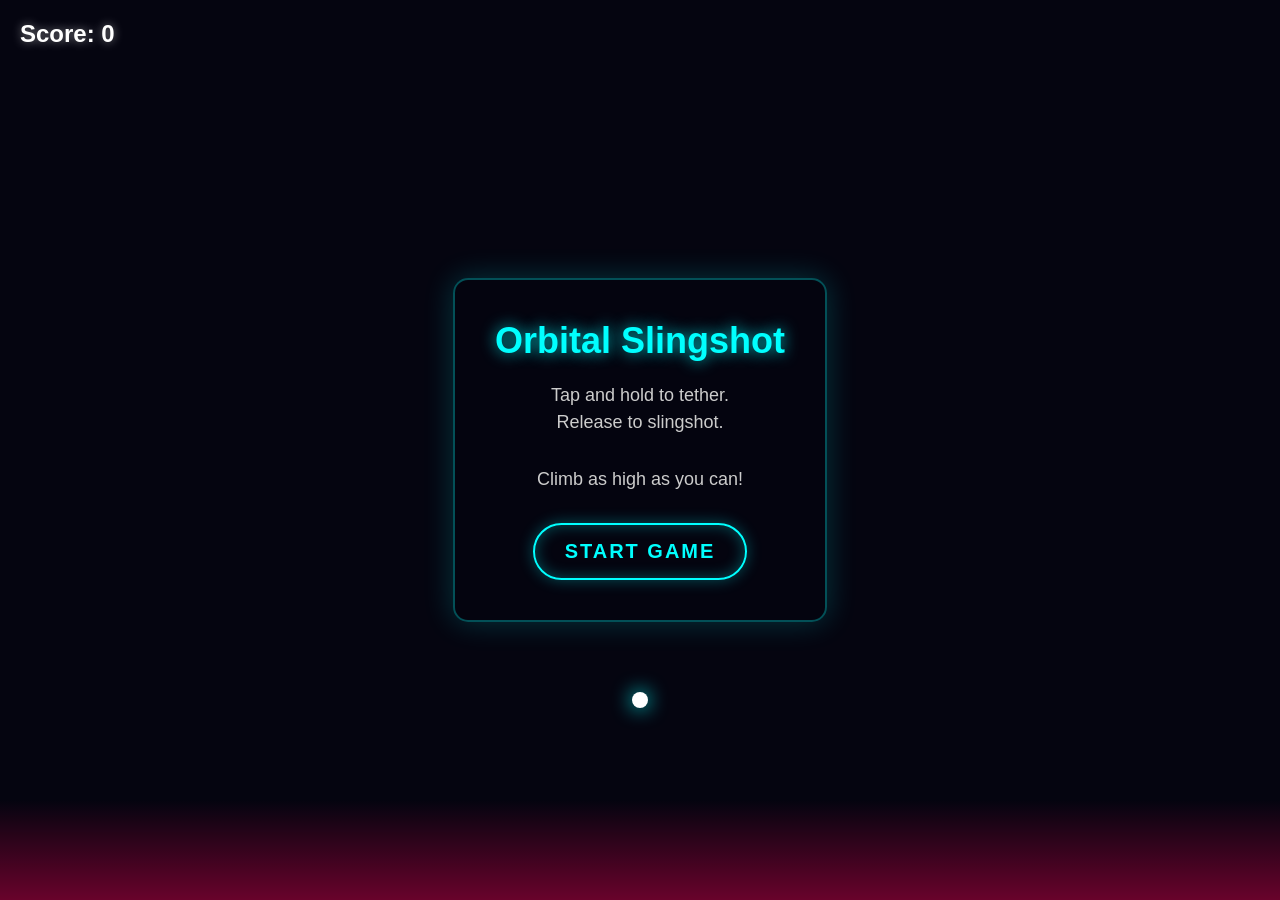
==== orbital_slingshot.html @ 6bb0720e "feat: Bundle game into single HTML file for mobile distribution Combined `index.html`, `style.css`, " ====
<!DOCTYPE html>
<html lang="en">
<head>
    <meta charset="UTF-8">
    <meta name="viewport" content="width=device-width, initial-scale=1.0, maximum-scale=1.0, user-scalable=no">
    <title>Orbital Slingshot</title>
    <style>
* {
    margin: 0;
    padding: 0;
    box-sizing: border-box;
    /* Prevent text selection and default touch actions */
    user-select: none;
    -webkit-user-select: none;
    touch-action: none;
}

body, html {
    width: 100%;
    height: 100%;
    background-color: #050510;
    overflow: hidden;
    font-family: 'Segoe UI', Tahoma, Geneva, Verdana, sans-serif;
    color: white;
}

canvas {
    display: block;
    width: 100%;
    height: 100%;
}

#uiContainer {
    position: absolute;
    top: 0;
    left: 0;
    width: 100%;
    height: 100%;
    pointer-events: none; /* Let clicks pass through to canvas when appropriate */
    display: flex;
    flex-direction: column;
    justify-content: center;
    align-items: center;
}

#scoreDisplay {
    position: absolute;
    top: 20px;
    left: 20px;
    font-size: 24px;
    font-weight: bold;
    text-shadow: 0 0 10px rgba(255, 255, 255, 0.5);
}

#gameOverScreen, #startScreen {
    background-color: rgba(5, 5, 16, 0.85);
    padding: 40px;
    border-radius: 15px;
    text-align: center;
    pointer-events: auto; /* Catch clicks for buttons */
    border: 2px solid rgba(0, 255, 255, 0.3);
    box-shadow: 0 0 30px rgba(0, 255, 255, 0.2);
    backdrop-filter: blur(5px);
}

h1 {
    font-size: 36px;
    margin-bottom: 20px;
    color: #00ffff;
    text-shadow: 0 0 15px rgba(0, 255, 255, 0.8);
}

p {
    font-size: 18px;
    margin-bottom: 30px;
    line-height: 1.5;
    color: #cccccc;
}

button {
    background: transparent;
    border: 2px solid #00ffff;
    color: #00ffff;
    padding: 15px 30px;
    font-size: 20px;
    font-weight: bold;
    border-radius: 30px;
    cursor: pointer;
    transition: all 0.2s;
    text-transform: uppercase;
    letter-spacing: 2px;
    box-shadow: 0 0 15px rgba(0, 255, 255, 0.3) inset, 0 0 15px rgba(0, 255, 255, 0.3);
}

button:hover, button:active {
    background-color: rgba(0, 255, 255, 0.2);
    box-shadow: 0 0 25px rgba(0, 255, 255, 0.5) inset, 0 0 25px rgba(0, 255, 255, 0.5);
}

    </style>
</head>
<body>
    <canvas id="gameCanvas"></canvas>
    <div id="uiContainer">
        <div id="scoreDisplay">Score: 0</div>
        <div id="gameOverScreen" style="display: none;">
            <h1>Game Over</h1>
            <p id="finalScore">Score: 0</p>
            <button id="restartButton">Tap to Restart</button>
        </div>
        <div id="startScreen">
            <h1>Orbital Slingshot</h1>
            <p>Tap and hold to tether.<br>Release to slingshot.</p>
            <p>Climb as high as you can!</p>
            <button id="startButton">Start Game</button>
        </div>
    </div>
    <script>
const canvas = document.getElementById('gameCanvas');
const ctx = canvas.getContext('2d');
const scoreDisplay = document.getElementById('scoreDisplay');
const startScreen = document.getElementById('startScreen');
const gameOverScreen = document.getElementById('gameOverScreen');
const finalScoreDisplay = document.getElementById('finalScore');
const startButton = document.getElementById('startButton');
const restartButton = document.getElementById('restartButton');

// High DPI Canvas setup
function resizeCanvas() {
    const dpr = window.devicePixelRatio || 1;
    const rect = canvas.getBoundingClientRect();
    canvas.width = window.innerWidth * dpr;
    canvas.height = window.innerHeight * dpr;
    ctx.scale(dpr, dpr);
    canvas.style.width = window.innerWidth + 'px';
    canvas.style.height = window.innerHeight + 'px';
}
window.addEventListener('resize', resizeCanvas);
resizeCanvas(); // Initial call

// Game State
let gameState = 'start'; // 'start', 'playing', 'gameover'
let score = 0;
let highestY = 0;
let lastTime = 0;
let cameraY = 0;

// Input state
let isPointerDown = false;

// Entities Arrays
let pegs = [];
let obstacles = [];
let particles = [];
let tail = [];

// Player Object
const player = {
    x: window.innerWidth / 2,
    y: window.innerHeight - 200,
    radius: 8,
    vx: 0,
    vy: -400, // Initial upward velocity (pixels per second)
    speed: 400,
    tethered: false,
    tetherPeg: null,
    angle: 0,
    color: '#00ffff'
};

// Main Game Loop
function gameLoop(timestamp) {
    // Calculate delta time in seconds
    let dt = (timestamp - lastTime) / 1000;
    if (isNaN(dt)) dt = 0;
    if (dt > 0.1) dt = 0.1; // Cap delta time to prevent large jumps if tab is inactive
    lastTime = timestamp;

    ctx.clearRect(0, 0, window.innerWidth, window.innerHeight);

    if (gameState === 'playing') {
        update(dt);
    }

    // Always draw, even if paused/gameover, so the background remains visible
    draw();

    requestAnimationFrame(gameLoop);
}

function update(dt) {
    updateObstacles(dt);

    // Basic placeholder movement for now to test loop
    player.x += player.vx * dt;
    player.y += player.vy * dt;

    // Update camera to follow player upwards
    if (player.y < cameraY + window.innerHeight * 0.5) {
        cameraY = player.y - window.innerHeight * 0.5;
    }

    if (player.tethered && player.tetherPeg) {
        // Centripetal motion around the peg
        let dx = player.x - player.tetherPeg.x;
        let dy = player.y - player.tetherPeg.y;
        let dist = Math.sqrt(dx * dx + dy * dy);

        // Calculate angular velocity (omega = v / r)
        // We use the cross product to determine if it's clockwise or counter-clockwise
        let crossProduct = player.vx * dy - player.vy * dx;
        let direction = crossProduct > 0 ? 1 : -1; // 1 for CCW, -1 for CW (since y is down)

        let omega = (player.speed / dist) * direction;

        // Update angle based on omega
        let currentAngle = Math.atan2(dy, dx);
        let newAngle = currentAngle + omega * dt;

        // Calculate new position
        player.x = player.tetherPeg.x + Math.cos(newAngle) * dist;
        player.y = player.tetherPeg.y + Math.sin(newAngle) * dist;

        // Update velocity vector to be tangent to the circle
        player.vx = -Math.sin(newAngle) * player.speed * direction;
        player.vy = Math.cos(newAngle) * player.speed * direction;
    } else {
        // Linear movement
        player.x += player.vx * dt;
        player.y += player.vy * dt;

        // Wall bounce
        if (player.x - player.radius < 0) {
            player.x = player.radius;
            player.vx *= -1;
        } else if (player.x + player.radius > window.innerWidth) {
            player.x = window.innerWidth - player.radius;
            player.vx *= -1;
        }
    }

    // Update camera to follow player upwards
    if (player.y < cameraY + window.innerHeight * 0.6) {
        cameraY = player.y - window.innerHeight * 0.6;
    }

    // Update score based on height climbed (negative Y is up)
    let currentHeight = -(player.y - (window.innerHeight - 200));
    if (currentHeight > highestY) {
        highestY = currentHeight;
        score = Math.floor(highestY / 10);
        scoreDisplay.innerText = "Score: " + score;
    }

    // Particles and tail update
    if (Math.random() < 0.3) {
        spawnParticle(player.x, player.y, player.color);
    }

    tail.push({x: player.x, y: player.y, alpha: 1});
    if (tail.length > 20) tail.shift();
    for (let t of tail) {
        t.alpha -= dt * 2;
    }

    for (let i = particles.length - 1; i >= 0; i--) {
        let p = particles[i];
        p.x += p.vx * dt;
        p.y += p.vy * dt;
        p.life -= dt;
        if (p.life <= 0) particles.splice(i, 1);
    }

    // Procedural Generation
    generateEnvironment();

    // Check Collisions
    checkCollisions();

    // Cleanup off-screen entities (below camera)
    let cleanupY = cameraY + window.innerHeight + 200;
    pegs = pegs.filter(peg => peg.y < cleanupY);
    obstacles = obstacles.filter(obs => obs.y < cleanupY);
}

function checkCollisions() {
    // Obstacle collision
    for (let obs of obstacles) {
        let dx = player.x - obs.x;
        let dy = player.y - obs.y;
        let dist = Math.sqrt(dx * dx + dy * dy);

        if (dist < player.radius + obs.radius) {
            triggerGameOver();
            return;
        }
    }

    // Death storm collision (bottom of screen)
    let stormY = cameraY + window.innerHeight;
    if (player.y > stormY) {
        triggerGameOver();
        return;
    }
}

function triggerGameOver() {
    gameState = 'gameover';

    // Spawn explosion particles
    for (let i = 0; i < 30; i++) {
        spawnParticle(player.x, player.y, player.color);
    }

    // UI Update
    finalScoreDisplay.innerText = "Final Score: " + score;
    gameOverScreen.style.display = 'block';
}

function spawnParticle(x, y, color) {
    particles.push({
        x: x,
        y: y,
        vx: (Math.random() - 0.5) * 100,
        vy: (Math.random() - 0.5) * 100,
        radius: Math.random() * 3 + 1,
        color: color,
        life: Math.random() * 0.5 + 0.2
    });
}

// Procedural Generation
let lastGenY = 0; // The Y coordinate where we last generated elements

function generateEnvironment() {
    // Generate up to 1 screen ahead of the camera
    let targetGenY = cameraY - window.innerHeight;

    while (lastGenY > targetGenY) {
        // Step size for generation
        let step = Math.random() * 150 + 100;
        lastGenY -= step;

        // Decide what to spawn
        if (Math.random() < 0.7) {
            spawnPeg(lastGenY);
        }
        if (Math.random() < 0.4) {
            spawnObstacle(lastGenY);
        }
    }
}

function spawnPeg(y) {
    let x = Math.random() * (window.innerWidth - 100) + 50;
    pegs.push({
        x: x,
        y: y,
        radius: 12,
        active: false,
        color: '#ffffff'
    });
}

function spawnObstacle(y) {
    let x = Math.random() * (window.innerWidth - 60) + 30;
    let radius = Math.random() * 20 + 15;

    // Simple movement for obstacles (horizontal ping-pong)
    let isMoving = Math.random() < 0.5;
    let speed = isMoving ? (Math.random() * 100 + 50) : 0;
    let direction = Math.random() < 0.5 ? 1 : -1;

    obstacles.push({
        x: x,
        y: y,
        radius: radius,
        color: '#ff0055',
        isMoving: isMoving,
        speed: speed,
        direction: direction,
        minX: Math.max(radius, x - 100),
        maxX: Math.min(window.innerWidth - radius, x + 100)
    });
}

function updateObstacles(dt) {
    for (let obs of obstacles) {
        if (obs.isMoving) {
            obs.x += obs.speed * obs.direction * dt;
            if (obs.x < obs.minX) {
                obs.x = obs.minX;
                obs.direction *= -1;
            } else if (obs.x > obs.maxX) {
                obs.x = obs.maxX;
                obs.direction *= -1;
            }
        }
    }
}

function tryTether() {
    if (gameState !== 'playing') return;

    // Find closest peg
    let closestPeg = null;
    let closestDist = Infinity;

    for (let peg of pegs) {
        let dx = player.x - peg.x;
        let dy = player.y - peg.y;
        let dist = Math.sqrt(dx * dx + dy * dy);

        if (dist < closestDist && dist < peg.radius + 150) { // Max tether range
            closestDist = dist;
            closestPeg = peg;
        }
    }

    if (closestPeg) {
        player.tethered = true;
        player.tetherPeg = closestPeg;
        closestPeg.active = true;
    }
}

function untether() {
    if (player.tethered) {
        player.tethered = false;
        if (player.tetherPeg) {
            player.tetherPeg.active = false;
            player.tetherPeg = null;
        }
    }
}

function draw() {
    ctx.save();
    // Apply camera translation
    ctx.translate(0, -cameraY);

    // Global glow effect
    ctx.shadowBlur = 15;

    // Draw Tail
    ctx.beginPath();
    if (tail.length > 0) {
        ctx.moveTo(tail[0].x, tail[0].y);
        for (let i = 1; i < tail.length; i++) {
            ctx.lineTo(tail[i].x, tail[i].y);
        }
        ctx.strokeStyle = `rgba(0, 255, 255, ${Math.max(0, tail[tail.length-1].alpha)})`;
        ctx.lineWidth = player.radius;
        ctx.lineCap = 'round';
        ctx.lineJoin = 'round';
        ctx.shadowColor = '#00ffff';
        ctx.stroke();
    }

    // Draw Particles
    for (let p of particles) {
        ctx.beginPath();
        ctx.arc(p.x, p.y, p.radius, 0, Math.PI * 2);
        ctx.fillStyle = `rgba(255, 255, 255, ${p.life})`;
        ctx.shadowColor = p.color;
        ctx.fill();
    }

    // Draw Death Storm (at bottom of camera)
    let stormY = cameraY + window.innerHeight;
    let stormGradient = ctx.createLinearGradient(0, stormY - 100, 0, stormY);
    stormGradient.addColorStop(0, 'rgba(255, 0, 85, 0)');
    stormGradient.addColorStop(1, 'rgba(255, 0, 85, 0.4)');

    ctx.fillStyle = stormGradient;
    ctx.fillRect(0, stormY - 100, window.innerWidth, 200);

    // Draw Pegs
    for (let peg of pegs) {
        ctx.beginPath();
        ctx.arc(peg.x, peg.y, peg.radius, 0, Math.PI * 2);
        ctx.fillStyle = peg.active ? '#00ffff' : peg.color;
        ctx.shadowColor = peg.active ? '#00ffff' : peg.color;
        ctx.shadowBlur = peg.active ? 20 : 10;
        ctx.fill();

        // Draw tether line if active
        if (peg.active && player.tethered) {
            ctx.beginPath();
            ctx.moveTo(player.x, player.y);
            ctx.lineTo(peg.x, peg.y);
            ctx.strokeStyle = 'rgba(0, 255, 255, 0.8)';
            ctx.lineWidth = 3;
            ctx.shadowBlur = 10;
            ctx.stroke();
        }
    }

    // Draw Obstacles
    for (let obs of obstacles) {
        ctx.beginPath();
        ctx.arc(obs.x, obs.y, obs.radius, 0, Math.PI * 2);
        ctx.fillStyle = obs.color;
        ctx.shadowColor = obs.color;
        ctx.shadowBlur = 15;
        ctx.fill();
    }

    // Draw Player (only if alive)
    if (gameState === 'playing' || gameState === 'start') {
        ctx.beginPath();
        ctx.arc(player.x, player.y, player.radius, 0, Math.PI * 2);
        ctx.fillStyle = '#ffffff'; // White core
        ctx.shadowColor = player.color;
        ctx.shadowBlur = 20;
        ctx.fill();
    }

    ctx.restore();
}

function initGame() {
    player.x = window.innerWidth / 2;
    player.y = window.innerHeight - 200;
    player.vx = 0;
    player.vy = -player.speed;
    player.tethered = false;
    player.tetherPeg = null;

    cameraY = 0;
    score = 0;
    highestY = 0;
    scoreDisplay.innerText = "Score: 0";

    pegs = [];
    obstacles = [];
    particles = [];
    tail = [];

    lastGenY = window.innerHeight - 400; // Start generating a bit above the player

    // Initial static pegs to start
    spawnPeg(window.innerHeight - 400);
    spawnPeg(window.innerHeight - 600);

    lastTime = performance.now();
    gameState = 'playing';
}

// Input Listeners
window.addEventListener('mousedown', (e) => {
    // Only tether if clicking on canvas, not UI
    if (e.target === canvas) {
        isPointerDown = true;
        tryTether();
    }
});

window.addEventListener('mouseup', () => {
    isPointerDown = false;
    untether();
});

window.addEventListener('touchstart', (e) => {
    if (e.target === canvas) {
        isPointerDown = true;
        tryTether();
    }
}, {passive: false});

window.addEventListener('touchend', () => {
    isPointerDown = false;
    untether();
});

// UI Listeners
startButton.addEventListener('click', () => {
    startScreen.style.display = 'none';
    initGame();
});

restartButton.addEventListener('click', () => {
    gameOverScreen.style.display = 'none';
    initGame();
});

// Start loop
requestAnimationFrame(gameLoop);

    </script>
</body>
</html>
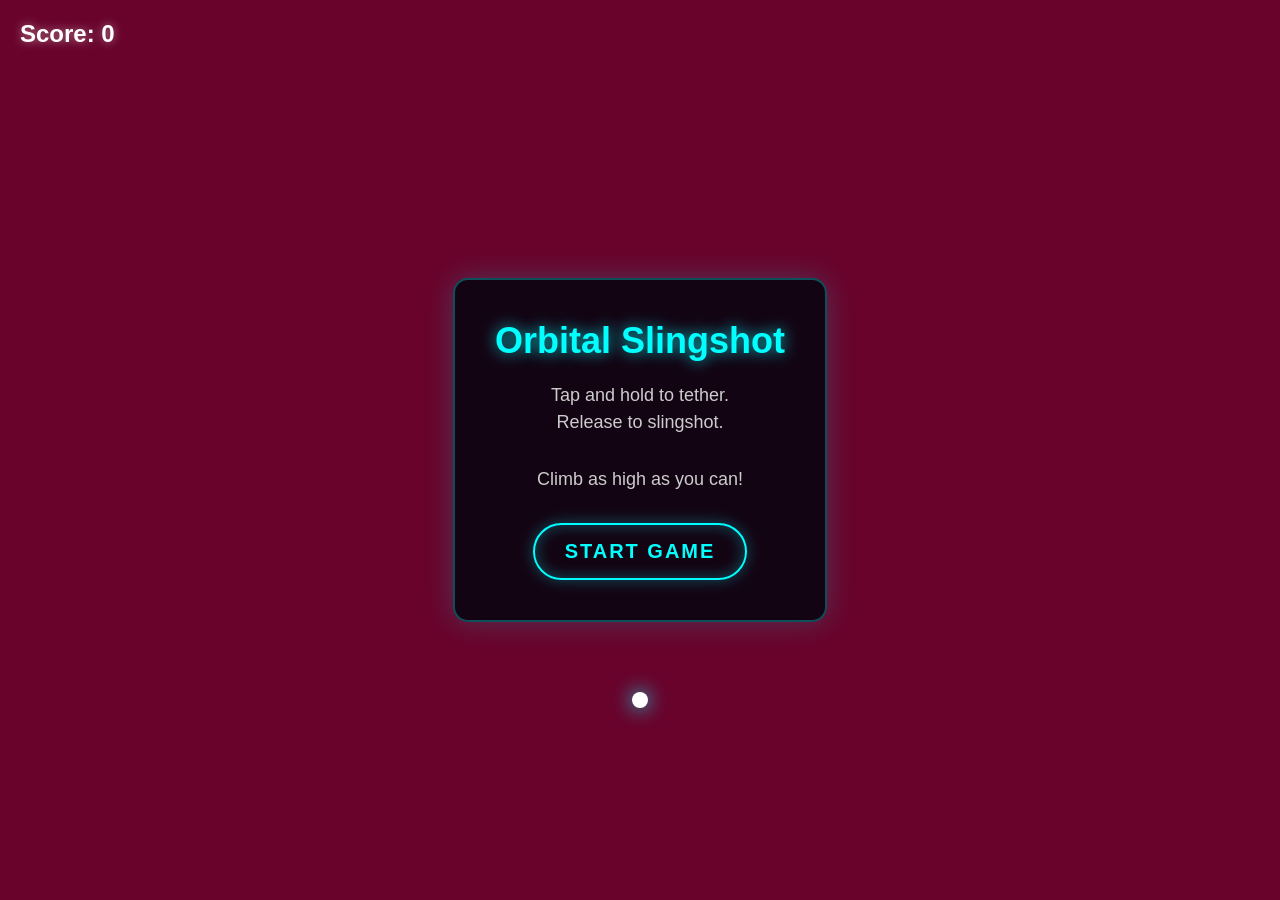
==== commit 460e6ffa: "feat: Enhance game with new mechanics, pacing, and mobile optimizations - Reduced initial player spe" ====
--- a/orbital_slingshot.html
+++ b/orbital_slingshot.html
@@ -153,6 +153,8 @@
 let obstacles = [];
 let particles = [];
 let tail = [];
+let gems = [];
+let stars = [];
 
 // Player Object
 const player = {
@@ -160,12 +162,15 @@
     y: window.innerHeight - 200,
     radius: 8,
     vx: 0,
-    vy: -400, // Initial upward velocity (pixels per second)
-    speed: 400,
+    vy: -200, // Initial upward velocity much slower
+    speed: 200,
+    baseSpeed: 200,
+    maxSpeed: 600,
     tethered: false,
     tetherPeg: null,
     angle: 0,
-    color: '#00ffff'
+    color: '#00ffff',
+    shield: 0 // Shield duration in seconds
 };
 
 // Main Game Loop
@@ -244,12 +249,16 @@
         cameraY = player.y - window.innerHeight * 0.6;
     }
 
-    // Update score based on height climbed (negative Y is up)
+    // Update score and speed scaling based on height climbed (negative Y is up)
     let currentHeight = -(player.y - (window.innerHeight - 200));
     if (currentHeight > highestY) {
         highestY = currentHeight;
         score = Math.floor(highestY / 10);
         scoreDisplay.innerText = "Score: " + score;
+
+        // Scale speed slowly as score goes up, cap at maxSpeed
+        let targetSpeed = player.baseSpeed + (score * 0.5); // Add 5 speed per 10 score
+        player.speed = Math.min(targetSpeed, player.maxSpeed);
     }
 
     // Particles and tail update
@@ -277,13 +286,47 @@
     // Check Collisions
     checkCollisions();
 
+    // Shield decrement
+    if (player.shield > 0) {
+        player.shield -= dt;
+    }
+
     // Cleanup off-screen entities (below camera)
     let cleanupY = cameraY + window.innerHeight + 200;
     pegs = pegs.filter(peg => peg.y < cleanupY);
     obstacles = obstacles.filter(obs => obs.y < cleanupY);
-}
+    gems = gems.filter(gem => gem.y < cleanupY);
+
+    // Cycle stars for infinite effect
+    for (let star of stars) {
+        let screenY = star.y - cameraY * star.parallax;
+        if (screenY > window.innerHeight) {
+            star.y -= window.innerHeight * 1.5 / star.parallax;
+        }
+    }
+}
+
+// Storm logic
+let stormSpeed = 100;
+let stormYBase = 0;
 
 function checkCollisions() {
+    // Gem collection
+    for (let i = gems.length - 1; i >= 0; i--) {
+        let gem = gems[i];
+        let dx = player.x - gem.x;
+        let dy = player.y - gem.y;
+        if (Math.sqrt(dx*dx + dy*dy) < player.radius + gem.radius + 15) {
+            // Collect gem
+            highestY += 500; // Bonus score
+            player.shield = 5; // 5 seconds of invincibility
+            gems.splice(i, 1);
+
+            // Effect
+            for(let j=0; j<10; j++) spawnParticle(gem.x, gem.y, gem.color);
+        }
+    }
+
     // Obstacle collision
     for (let obs of obstacles) {
         let dx = player.x - obs.x;
@@ -291,14 +334,34 @@
         let dist = Math.sqrt(dx * dx + dy * dy);
 
         if (dist < player.radius + obs.radius) {
-            triggerGameOver();
-            return;
-        }
-    }
-
-    // Death storm collision (bottom of screen)
-    let stormY = cameraY + window.innerHeight;
-    if (player.y > stormY) {
+            if (player.shield > 0) {
+                // Destroy obstacle if shielded
+                obstacles.splice(obstacles.indexOf(obs), 1);
+                for(let j=0; j<15; j++) spawnParticle(obs.x, obs.y, obs.color);
+                highestY += 200;
+            } else {
+                triggerGameOver();
+                return;
+            }
+        }
+    }
+
+    // Death storm collision logic
+    // Storm rises slowly based on time, but snaps to bottom of camera if camera moves up quickly
+    let cameraBottom = cameraY + window.innerHeight;
+
+    // Move storm upwards automatically over time
+    stormYBase -= stormSpeed * (1/60); // approximate dt
+
+    // If player leaves storm far behind, pull it up to camera bottom edge minus some buffer
+    if (stormYBase > cameraBottom + 200) {
+        stormYBase = cameraBottom + 200;
+    }
+
+    // The visual storm line
+    let actualStormY = Math.min(cameraBottom, stormYBase);
+
+    if (player.y > actualStormY) {
         triggerGameOver();
         return;
     }
@@ -342,23 +405,59 @@
         lastGenY -= step;
 
         // Decide what to spawn
-        if (Math.random() < 0.7) {
+        if (Math.random() < 0.8) {
             spawnPeg(lastGenY);
         }
-        if (Math.random() < 0.4) {
+        if (Math.random() < 0.5) {
             spawnObstacle(lastGenY);
         }
+        if (Math.random() < 0.15) { // 15% chance for a gem
+            spawnGem(lastGenY - 50);
+        }
+    }
+}
+
+function initStars() {
+    stars = [];
+    for (let i = 0; i < 100; i++) {
+        stars.push({
+            x: Math.random() * window.innerWidth,
+            y: Math.random() * window.innerHeight * 2 - window.innerHeight,
+            size: Math.random() * 2 + 0.5,
+            parallax: Math.random() * 0.5 + 0.1, // Slower moving = further away
+            alpha: Math.random() * 0.5 + 0.3
+        });
     }
 }
 
 function spawnPeg(y) {
     let x = Math.random() * (window.innerWidth - 100) + 50;
+
+    // Some pegs orbit a central point
+    let isOrbiting = Math.random() < 0.3;
+
     pegs.push({
         x: x,
         y: y,
+        baseX: x,
+        baseY: y,
         radius: 12,
         active: false,
-        color: '#ffffff'
+        color: '#ffffff',
+        isOrbiting: isOrbiting,
+        orbitAngle: Math.random() * Math.PI * 2,
+        orbitRadius: isOrbiting ? Math.random() * 40 + 20 : 0,
+        orbitSpeed: (Math.random() < 0.5 ? 1 : -1) * (Math.random() * 2 + 1)
+    });
+}
+
+function spawnGem(y) {
+    gems.push({
+        x: Math.random() * (window.innerWidth - 60) + 30,
+        y: y,
+        radius: 10,
+        color: '#ffdd00', // Gold/yellow
+        angle: 0
     });
 }
 
@@ -397,6 +496,20 @@
             }
         }
     }
+
+    // Update orbiting pegs
+    for (let peg of pegs) {
+        if (peg.isOrbiting) {
+            peg.orbitAngle += peg.orbitSpeed * dt;
+            peg.x = peg.baseX + Math.cos(peg.orbitAngle) * peg.orbitRadius;
+            peg.y = peg.baseY + Math.sin(peg.orbitAngle) * peg.orbitRadius;
+        }
+    }
+
+    // Animate gems
+    for (let gem of gems) {
+        gem.angle += 3 * dt;
+    }
 }
 
 function tryTether() {
@@ -435,14 +548,43 @@
 }
 
 function draw() {
+    // Draw Parallax Stars (Not affected by full camera translation)
+    ctx.shadowBlur = 0;
+    for (let star of stars) {
+        ctx.beginPath();
+        let starY = star.y - cameraY * star.parallax; // Parallax effect
+        ctx.arc(star.x, starY, star.size, 0, Math.PI * 2);
+        ctx.fillStyle = `rgba(255, 255, 255, ${star.alpha})`;
+        ctx.fill();
+    }
+
     ctx.save();
     // Apply camera translation
     ctx.translate(0, -cameraY);
 
-    // Global glow effect
-    ctx.shadowBlur = 15;
-
-    // Draw Tail
+    // Performance Optimization: Less intense shadow blurs for mobile lag
+    // Only apply heavy shadow blur to the player and active pegs
+
+    // Draw Gems
+    ctx.shadowBlur = 10;
+    for (let gem of gems) {
+        ctx.save();
+        ctx.translate(gem.x, gem.y);
+        ctx.rotate(gem.angle);
+        ctx.beginPath();
+        ctx.moveTo(0, -gem.radius);
+        ctx.lineTo(gem.radius, 0);
+        ctx.lineTo(0, gem.radius);
+        ctx.lineTo(-gem.radius, 0);
+        ctx.closePath();
+        ctx.fillStyle = gem.color;
+        ctx.shadowColor = gem.color;
+        ctx.fill();
+        ctx.restore();
+    }
+
+    // Draw Tail (No shadow blur to save performance)
+    ctx.shadowBlur = 0;
     ctx.beginPath();
     if (tail.length > 0) {
         ctx.moveTo(tail[0].x, tail[0].y);
@@ -457,31 +599,38 @@
         ctx.stroke();
     }
 
-    // Draw Particles
+    // Draw Particles (Minimal shadow)
+    ctx.shadowBlur = 0;
     for (let p of particles) {
         ctx.beginPath();
         ctx.arc(p.x, p.y, p.radius, 0, Math.PI * 2);
         ctx.fillStyle = `rgba(255, 255, 255, ${p.life})`;
-        ctx.shadowColor = p.color;
         ctx.fill();
     }
 
-    // Draw Death Storm (at bottom of camera)
-    let stormY = cameraY + window.innerHeight;
-    let stormGradient = ctx.createLinearGradient(0, stormY - 100, 0, stormY);
+    // Draw Death Storm
+    let cameraBottom = cameraY + window.innerHeight;
+    let actualStormY = Math.min(cameraBottom, stormYBase);
+
+    let stormGradient = ctx.createLinearGradient(0, actualStormY - 100, 0, actualStormY);
     stormGradient.addColorStop(0, 'rgba(255, 0, 85, 0)');
     stormGradient.addColorStop(1, 'rgba(255, 0, 85, 0.4)');
 
     ctx.fillStyle = stormGradient;
-    ctx.fillRect(0, stormY - 100, window.innerWidth, 200);
-
-    // Draw Pegs
+    ctx.fillRect(0, actualStormY - 100, window.innerWidth, cameraBottom - (actualStormY - 100));
+
+    // Draw Pegs (Glow only if active)
     for (let peg of pegs) {
         ctx.beginPath();
         ctx.arc(peg.x, peg.y, peg.radius, 0, Math.PI * 2);
         ctx.fillStyle = peg.active ? '#00ffff' : peg.color;
-        ctx.shadowColor = peg.active ? '#00ffff' : peg.color;
-        ctx.shadowBlur = peg.active ? 20 : 10;
+
+        if (peg.active) {
+            ctx.shadowColor = '#00ffff';
+            ctx.shadowBlur = 15;
+        } else {
+            ctx.shadowBlur = 0;
+        }
         ctx.fill();
 
         // Draw tether line if active
@@ -491,18 +640,18 @@
             ctx.lineTo(peg.x, peg.y);
             ctx.strokeStyle = 'rgba(0, 255, 255, 0.8)';
             ctx.lineWidth = 3;
-            ctx.shadowBlur = 10;
+            ctx.shadowBlur = 5;
             ctx.stroke();
         }
     }
 
-    // Draw Obstacles
+    // Draw Obstacles (reduced shadow)
+    ctx.shadowBlur = 5;
     for (let obs of obstacles) {
         ctx.beginPath();
         ctx.arc(obs.x, obs.y, obs.radius, 0, Math.PI * 2);
         ctx.fillStyle = obs.color;
         ctx.shadowColor = obs.color;
-        ctx.shadowBlur = 15;
         ctx.fill();
     }
 
@@ -510,10 +659,27 @@
     if (gameState === 'playing' || gameState === 'start') {
         ctx.beginPath();
         ctx.arc(player.x, player.y, player.radius, 0, Math.PI * 2);
-        ctx.fillStyle = '#ffffff'; // White core
-        ctx.shadowColor = player.color;
+
+        // Visual indicator for shield
+        if (player.shield > 0) {
+            ctx.fillStyle = '#ffdd00';
+            ctx.shadowColor = '#ffdd00';
+        } else {
+            ctx.fillStyle = '#ffffff'; // White core
+            ctx.shadowColor = player.color;
+        }
+
         ctx.shadowBlur = 20;
         ctx.fill();
+
+        if (player.shield > 0) {
+            // Draw shield bubble
+            ctx.beginPath();
+            ctx.arc(player.x, player.y, player.radius + 8, 0, Math.PI * 2);
+            ctx.strokeStyle = `rgba(255, 221, 0, ${0.5 + Math.sin(performance.now()/100)*0.3})`;
+            ctx.lineWidth = 2;
+            ctx.stroke();
+        }
     }
 
     ctx.restore();
@@ -522,12 +688,14 @@
 function initGame() {
     player.x = window.innerWidth / 2;
     player.y = window.innerHeight - 200;
+    player.speed = player.baseSpeed;
     player.vx = 0;
     player.vy = -player.speed;
     player.tethered = false;
     player.tetherPeg = null;
 
     cameraY = 0;
+    stormYBase = window.innerHeight + 400; // Start storm far below
     score = 0;
     highestY = 0;
     scoreDisplay.innerText = "Score: 0";
@@ -536,12 +704,17 @@
     obstacles = [];
     particles = [];
     tail = [];
+    gems = [];
+
+    initStars();
 
     lastGenY = window.innerHeight - 400; // Start generating a bit above the player
 
     // Initial static pegs to start
     spawnPeg(window.innerHeight - 400);
+    pegs[0].isOrbiting = false; // Ensure first is easy
     spawnPeg(window.innerHeight - 600);
+    pegs[1].isOrbiting = false;
 
     lastTime = performance.now();
     gameState = 'playing';
